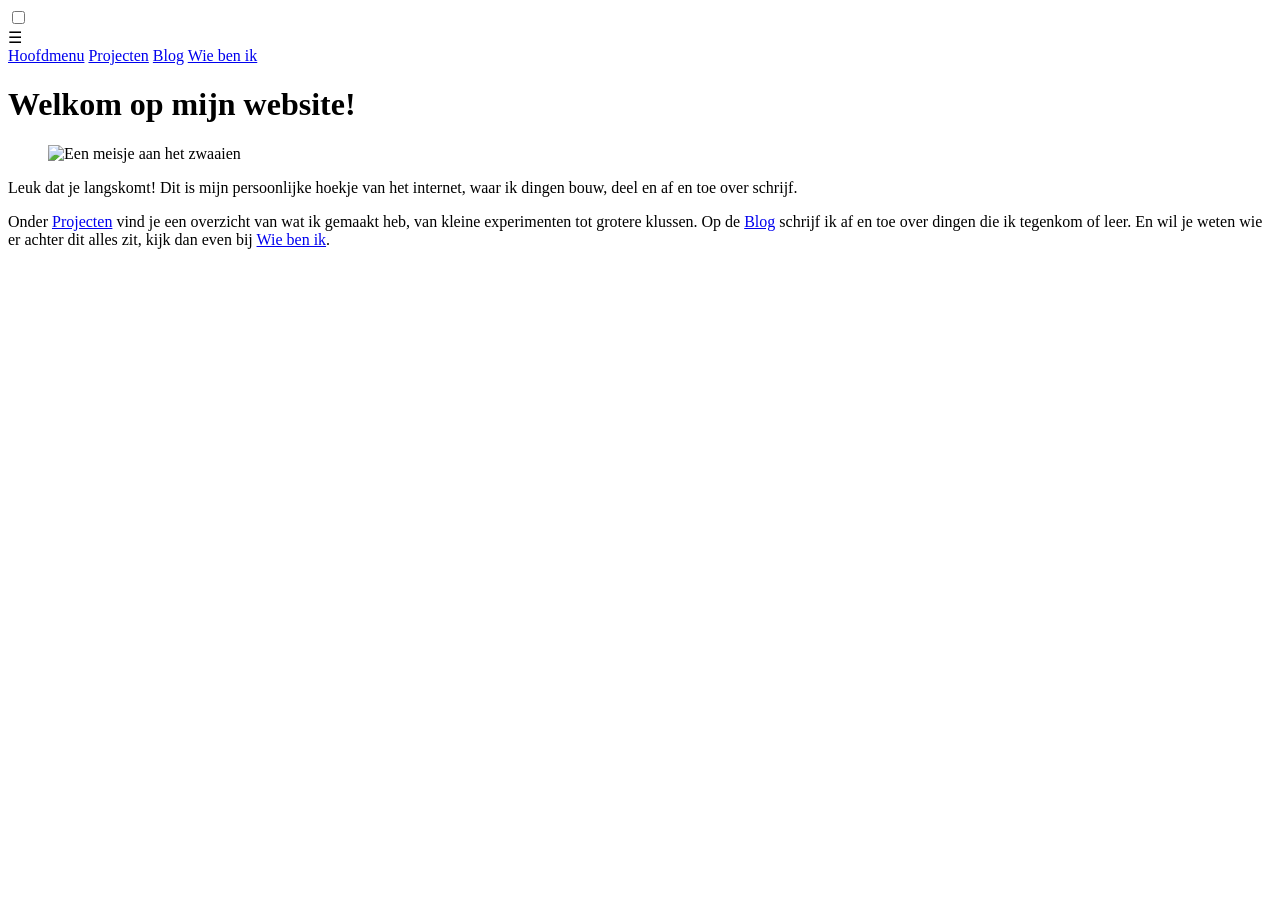
==== index.html @ 8dcc9c42 "Add files via upload" ====
<!doctype html>
<html lang="nl">
  <head>
    <meta charset="UTF-8" />
    <meta name="viewport" content="width=device-width, initial-scale=1.0" />
    <title>Hoofdmenu</title>
    <link rel="stylesheet" href="css/style.css" />
    <link rel="stylesheet" href="css/index.css" />
  </head>
  <body>
    <input type="checkbox" id="menu-toggle" aria-label="Menu" />
    <header>
      <label for="menu-toggle" aria-hidden="true">☰</label>
      <nav id="menu" aria-label="Hoofdmenu">
        <a href="index.html" class="button">Hoofdmenu</a>
        <a href="projects.html" class="button">Projecten</a>
        <a href="blog.html" class="button">Blog</a>
        <a href="whoami.html" class="button">Wie ben ik</a>
      </nav>
    </header>

    <main class="content-wrapper">
      <h1>Welkom op mijn website!</h1>

      <figure class="hero-image">
        <img
          src="https://imgs.search.brave.com/vMBqp9xONmYIxNqG57AGstXfqfcsDSFr6jPuW6HAa2Y/rs:fit:860:0:0:0/g:ce/aHR0cHM6Ly9tZWRp/YS50ZW5vci5jb20v/M2VaVHZjWGNleGdB/QUFBTS9rb3JlenVp/LWFuaW1lLmdpZg.gif"
          alt="Een meisje aan het zwaaien"
        />
      </figure>

      <article>
        <p>
          Leuk dat je langskomt! Dit is mijn persoonlijke hoekje van het
          internet, waar ik dingen bouw, deel en af en toe over schrijf.
        </p>
        <p>
          Onder <a href="projects.html">Projecten</a> vind je een overzicht van
          wat ik gemaakt heb, van kleine experimenten tot grotere klussen. Op de
          <a href="blog.html">Blog</a> schrijf ik af en toe over dingen die ik
          tegenkom of leer. En wil je weten wie er achter dit alles zit, kijk
          dan even bij <a href="whoami.html">Wie ben ik</a>.
        </p>
      </article>
    </main>
  </body>
</html>
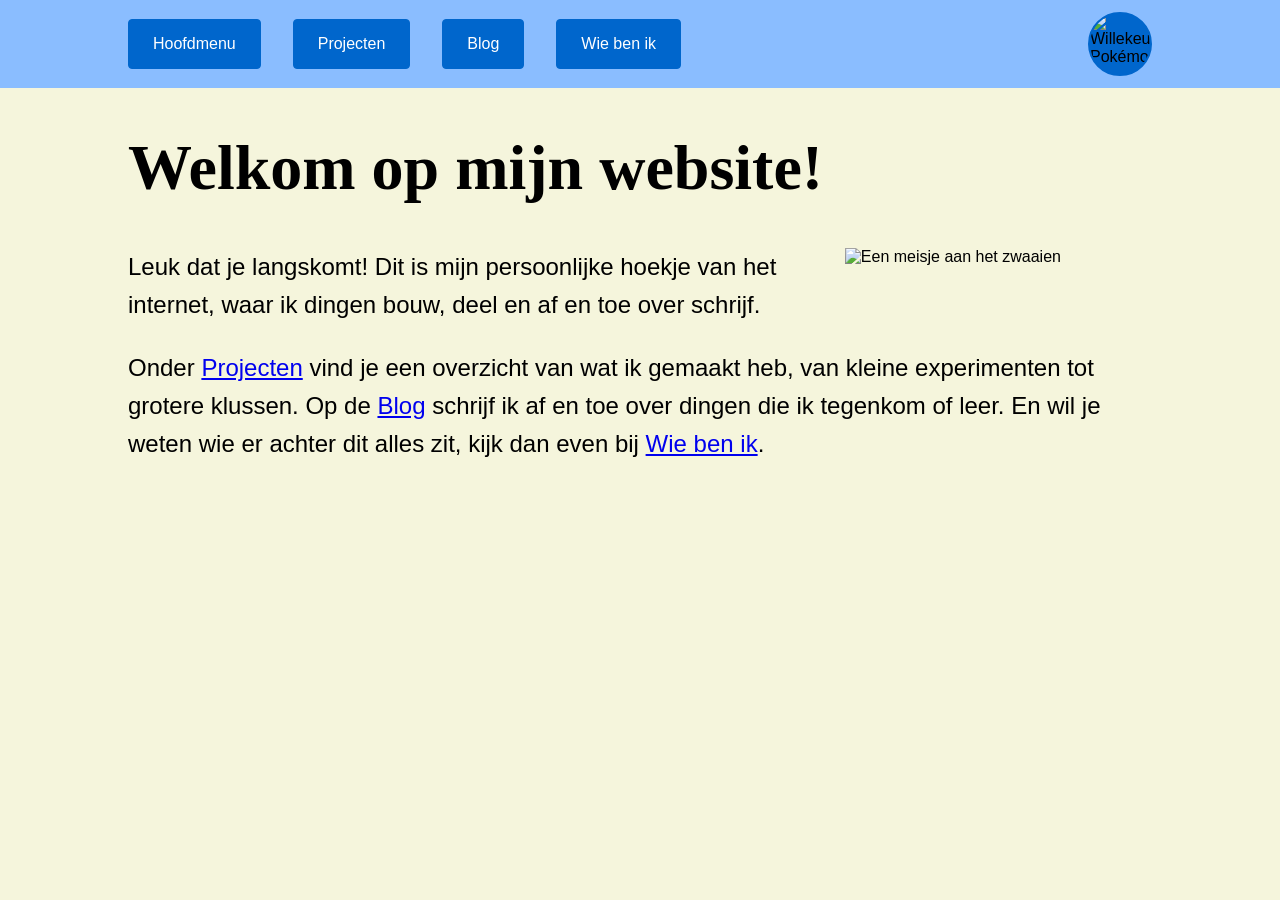
==== commit fef577d1: "Added simple API calling for a random profile picture" ====
--- a/index.html
+++ b/index.html
@@ -6,6 +6,7 @@
     <title>Hoofdmenu</title>
     <link rel="stylesheet" href="css/style.css" />
     <link rel="stylesheet" href="css/index.css" />
+    <script src="js/main.js" defer></script>
   </head>
   <body>
     <input type="checkbox" id="menu-toggle" aria-label="Menu" />
@@ -17,6 +18,18 @@
         <a href="blog.html" class="button">Blog</a>
         <a href="whoami.html" class="button">Wie ben ik</a>
       </nav>
+      
+      <div class="pokemon-avatar" id="pokemon-avatar">
+        <img id="pokemon-image" src="" alt="Willekeurige Pokémon" />
+        <button
+          id="reroll-pokemon"
+          type="button"
+          aria-label="Andere Pokémon"
+          title="Andere Pokémon"
+        >
+          ↻
+        </button>
+      </div>
     </header>
 
     <main class="content-wrapper">
--- a/css/style.css
+++ b/css/style.css
@@ -0,0 +1,226 @@
+:root {
+  --font-family: sans-serif;
+  --bg-color: beige;
+  --text-color: black;
+  --color-surface: white;
+
+  --page-margin: 5%;
+  --header-bg: #8abdff;
+  --header-padding: 0.75rem var(--page-margin);
+
+  --button-bg: #0066cc;
+  --button-bg-hover: #0052a3;
+  --button-text-color: white;
+  --button-padding: 0.75rem 1.5rem;
+  --button-radius: 4px;
+
+  --card-radius: 8px;
+  --card-shadow: 0 2px 8px rgba(0, 0, 0, 0.15);
+
+  --gap-sm: 0.5rem;
+  --gap-lg: 2rem;
+
+  --h1-size: clamp(2rem, 4vw + 1rem, 4rem);
+  --p-size: clamp(1rem, 1vw + 0.75rem, 1.5rem);
+  --p-line-height: 1.6;
+}
+
+*,
+*::before,
+*::after {
+  box-sizing: border-box;
+}
+
+body {
+  font-family: var(--font-family);
+  background-color: var(--bg-color);
+  color: var(--text-color);
+  margin: 0;
+  padding: 0;
+}
+
+img {
+  width: 100%;
+  height: auto;
+}
+
+h1 {
+  font-size: var(--h1-size);
+}
+
+p {
+  font-size: var(--p-size);
+  line-height: var(--p-line-height);
+}
+
+header {
+  background-color: var(--header-bg);
+  padding: var(--header-padding);
+  display: flex;
+  align-items: center;
+}
+
+.pokemon-avatar {
+  position: relative;
+  width: 64px;
+  height: 64px;
+  margin-left: auto;
+}
+
+#pokemon-image {
+  display: block;
+  width: 64px;
+  height: 64px;
+  object-fit: contain;
+
+  background: var(--button-bg);
+  border: 2px solid var(--button-bg);
+  border-radius: 50%;
+
+  transition: transform 0.2s ease;
+}
+
+.pokemon-avatar:hover #pokemon-image,
+.pokemon-avatar:focus-within #pokemon-image {
+  transform: scale(1.08);
+}
+
+#reroll-pokemon {
+  position: absolute;
+  right: -6px;
+  bottom: -6px;
+
+  width: 22px;
+  height: 22px;
+
+  display: flex;
+  align-items: center;
+  justify-content: center;
+
+  padding: 0;
+  border: 2px solid var(--header-bg);
+  border-radius: 50%;
+
+  background: var(--button-bg);
+  color: var(--button-text-color);
+
+  font-size: 0.85rem;
+  line-height: 1;
+
+  cursor: pointer;
+
+  opacity: 0;
+  transform: scale(0.7);
+  pointer-events: none;
+
+  transition:
+    opacity 0.15s ease,
+    transform 0.15s ease;
+}
+
+.pokemon-avatar:hover #reroll-pokemon,
+.pokemon-avatar:focus-within #reroll-pokemon {
+  opacity: 1;
+  transform: scale(1);
+  pointer-events: auto;
+}
+
+#reroll-pokemon:hover {
+  background: var(--button-bg-hover);
+}
+
+#reroll-pokemon:focus-visible {
+  opacity: 1;
+  outline: 2px solid var(--text-color);
+  outline-offset: 2px;
+}
+
+@media (prefers-reduced-motion: reduce) {
+  #pokemon-image,
+  #reroll-pokemon {
+    transition: none;
+  }
+}
+
+
+.button {
+  display: inline-block;
+  padding: var(--button-padding);
+  background: var(--button-bg);
+  color: var(--button-text-color);
+  font-family: inherit;
+  font-size: 1rem;
+  line-height: 1.5;
+  text-align: center;
+  text-decoration: none;
+  border: 1px solid var(--button-bg);
+  border-radius: var(--button-radius);
+  cursor: pointer;
+}
+
+.button:hover {
+  background: var(--button-bg-hover);
+  border-color: var(--button-bg-hover);
+}
+
+.button:focus-visible {
+  outline: 2px solid var(--text-color);
+  outline-offset: 2px;
+}
+
+.card {
+  overflow: hidden;
+  background-color: var(--color-surface);
+  border-radius: var(--card-radius);
+  box-shadow: var(--card-shadow);
+}
+
+#menu-toggle {
+  position: absolute;
+  opacity: 0;
+}
+
+label[for="menu-toggle"] {
+  display: inline-block;
+  font-size: 1.5rem;
+  line-height: 1;
+  cursor: pointer;
+}
+
+#menu-toggle:focus-visible ~ header label[for="menu-toggle"] {
+  outline: 2px solid var(--text-color);
+  outline-offset: 2px;
+}
+
+#menu {
+  display: none;
+}
+
+#menu-toggle:checked ~ header #menu {
+  display: flex;
+  flex-direction: column;
+  gap: var(--gap-sm);
+  margin-top: var(--gap-sm);
+}
+
+.content-wrapper {
+  margin-inline: var(--page-margin);
+}
+
+@media (min-width: 48rem) {
+  :root {
+    --page-margin: 10%;
+  }
+
+  label[for="menu-toggle"] {
+    display: none;
+  }
+
+  #menu,
+  #menu-toggle:checked ~ header #menu {
+    display: flex;
+    flex-direction: row;
+    gap: var(--gap-lg);
+    margin-top: 0;
+  }
+}
--- a/css/index.css
+++ b/css/index.css
@@ -0,0 +1,24 @@
+h1 {
+  font-family: "Brush Script MT", "Brush Script Std", cursive;
+}
+
+.hero-image {
+  width: 100%;
+  max-width: 20rem;
+  margin: 0 auto var(--gap-lg);
+}
+
+.hero-image img {
+  display: block;
+  width: 100%;
+}
+
+@media (min-width: 48rem) {
+  .hero-image {
+    float: right;
+    width: 30%;
+    min-width: 15rem;
+    max-width: none;
+    margin: 0 0 var(--gap-sm) var(--gap-lg);
+  }
+}
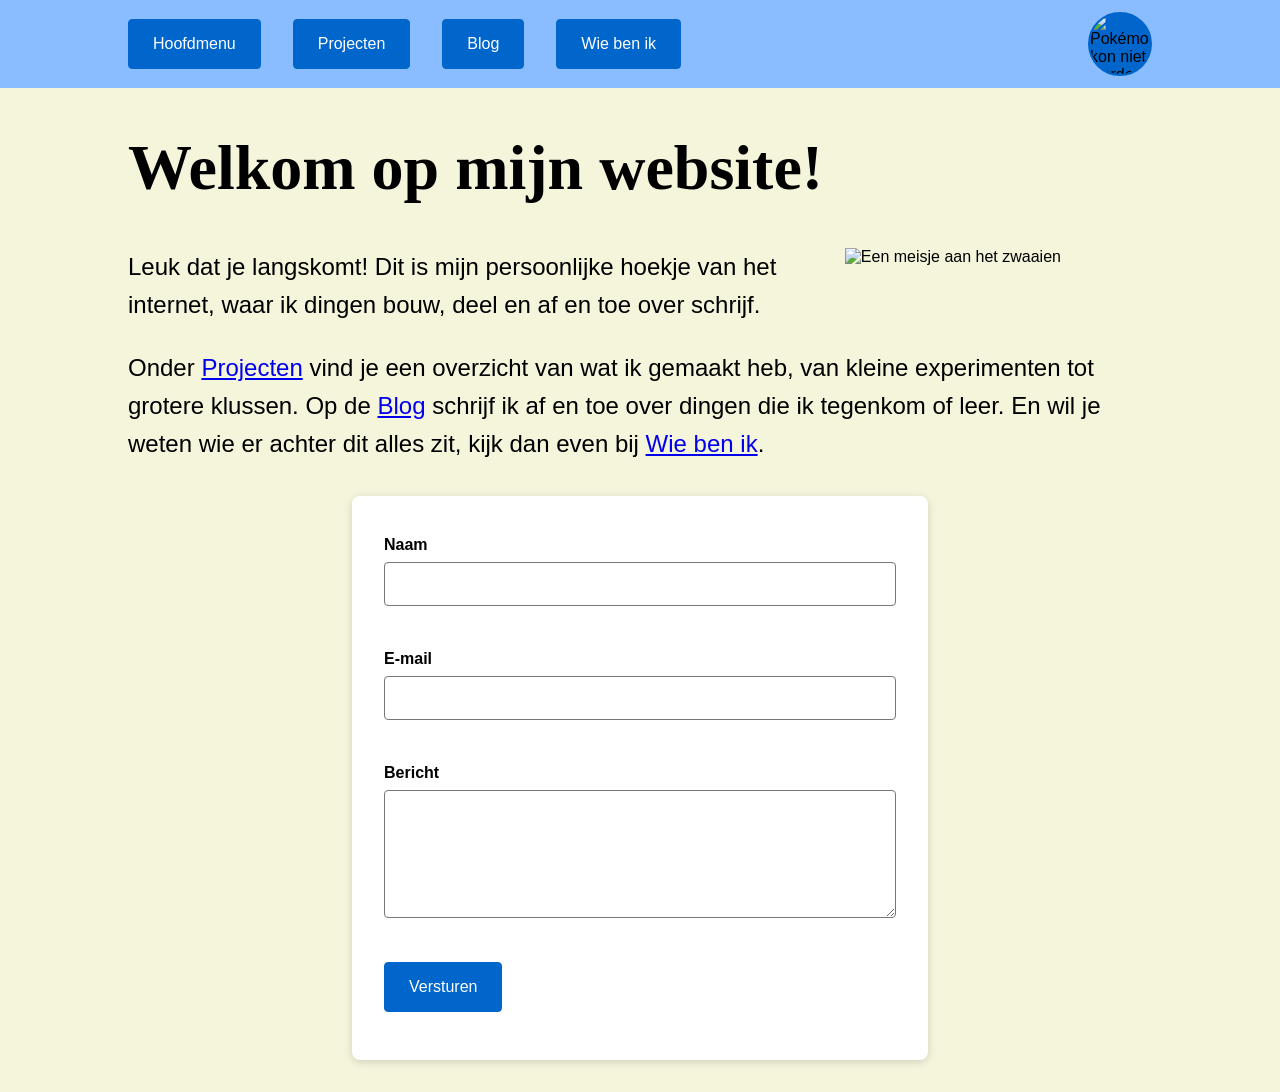
==== commit 26b6950d: "Started Form" ====
--- a/index.html
+++ b/index.html
@@ -7,6 +7,7 @@
     <link rel="stylesheet" href="css/style.css" />
     <link rel="stylesheet" href="css/index.css" />
     <script src="js/main.js" defer></script>
+    <script src="js/index.js" defer></script>
   </head>
   <body>
     <input type="checkbox" id="menu-toggle" aria-label="Menu" />
@@ -55,6 +56,21 @@
           dan even bij <a href="whoami.html">Wie ben ik</a>.
         </p>
       </article>
+
+      <form id="contact-form" class="card" novalidate>
+        <label for="naam">Naam</label>
+        <input id="naam" required minlength="2" aria-describedby="naam-error" aria-invalid="false">
+        <span id="naam-error" role="alert"></span>
+        <label for="email">E-mail</label>
+        <input id="email" type="email" required aria-describedby="email-error" aria-invalid="false">
+        <span id="email-error" role="alert"></span>
+        <label for="bericht">Bericht</label>
+        <textarea id="bericht" required minlength="10" aria-describedby="bericht-error" aria-invalid="false"></textarea>
+        <span id="bericht-error" role="alert"></span>
+        <button type="submit" class="button">Versturen</button>
+        <div id="form-status" aria-live="polite"></div>
+    </form>
+    <div id="output"></div>
     </main>
   </body>
 </html>
--- a/css/style.css
+++ b/css/style.css
@@ -133,6 +133,11 @@
   opacity: 1;
   outline: 2px solid var(--text-color);
   outline-offset: 2px;
+}
+
+#reroll-pokemon:disabled {
+  opacity: 0.5;
+  cursor: wait;
 }
 
 @media (prefers-reduced-motion: reduce) {
--- a/css/index.css
+++ b/css/index.css
@@ -1,3 +1,9 @@
+:root {
+  --color-error: #b00020;
+  --color-success: #1b6e2d;
+  --color-border: #767676;
+}
+
 h1 {
   font-family: "Brush Script MT", "Brush Script Std", cursive;
 }
@@ -22,3 +28,62 @@
     margin: 0 0 var(--gap-sm) var(--gap-lg);
   }
 }
+
+#contact-form {
+  display: flex;
+  flex-direction: column;
+  gap: var(--gap-sm);
+  max-width: 36rem;
+  margin: var(--gap-lg) auto;
+  padding: var(--gap-lg);
+}
+
+#contact-form label {
+  font-weight: 600;
+  margin-top: var(--gap-sm);
+}
+
+#contact-form input,
+#contact-form textarea {
+  width: 100%;
+  padding: 0.75rem;
+  font: inherit;
+  color: var(--text-color);
+  background: var(--color-surface);
+  border: 1px solid var(--color-border);
+  border-radius: var(--button-radius);
+}
+
+#contact-form textarea {
+  min-height: 8rem;
+  resize: vertical;
+}
+
+#contact-form input:focus-visible,
+#contact-form textarea:focus-visible {
+  outline: 2px solid var(--button-bg);
+  outline-offset: 2px;
+}
+
+/* Error state */
+#contact-form [aria-invalid="true"] {
+  border-color: var(--color-error);
+  border-width: 2px;
+}
+
+#contact-form [role="alert"] {
+  min-height: 1.25rem;   /* reserves space so the layout doesn't jump */
+  font-size: 0.9rem;
+  color: var(--color-error);
+}
+
+/* Button and status */
+#contact-form .button {
+  align-self: flex-start;
+  margin-top: var(--gap-sm);
+}
+
+#form-status {
+  margin-top: var(--gap-sm);
+  font-weight: 600;
+}
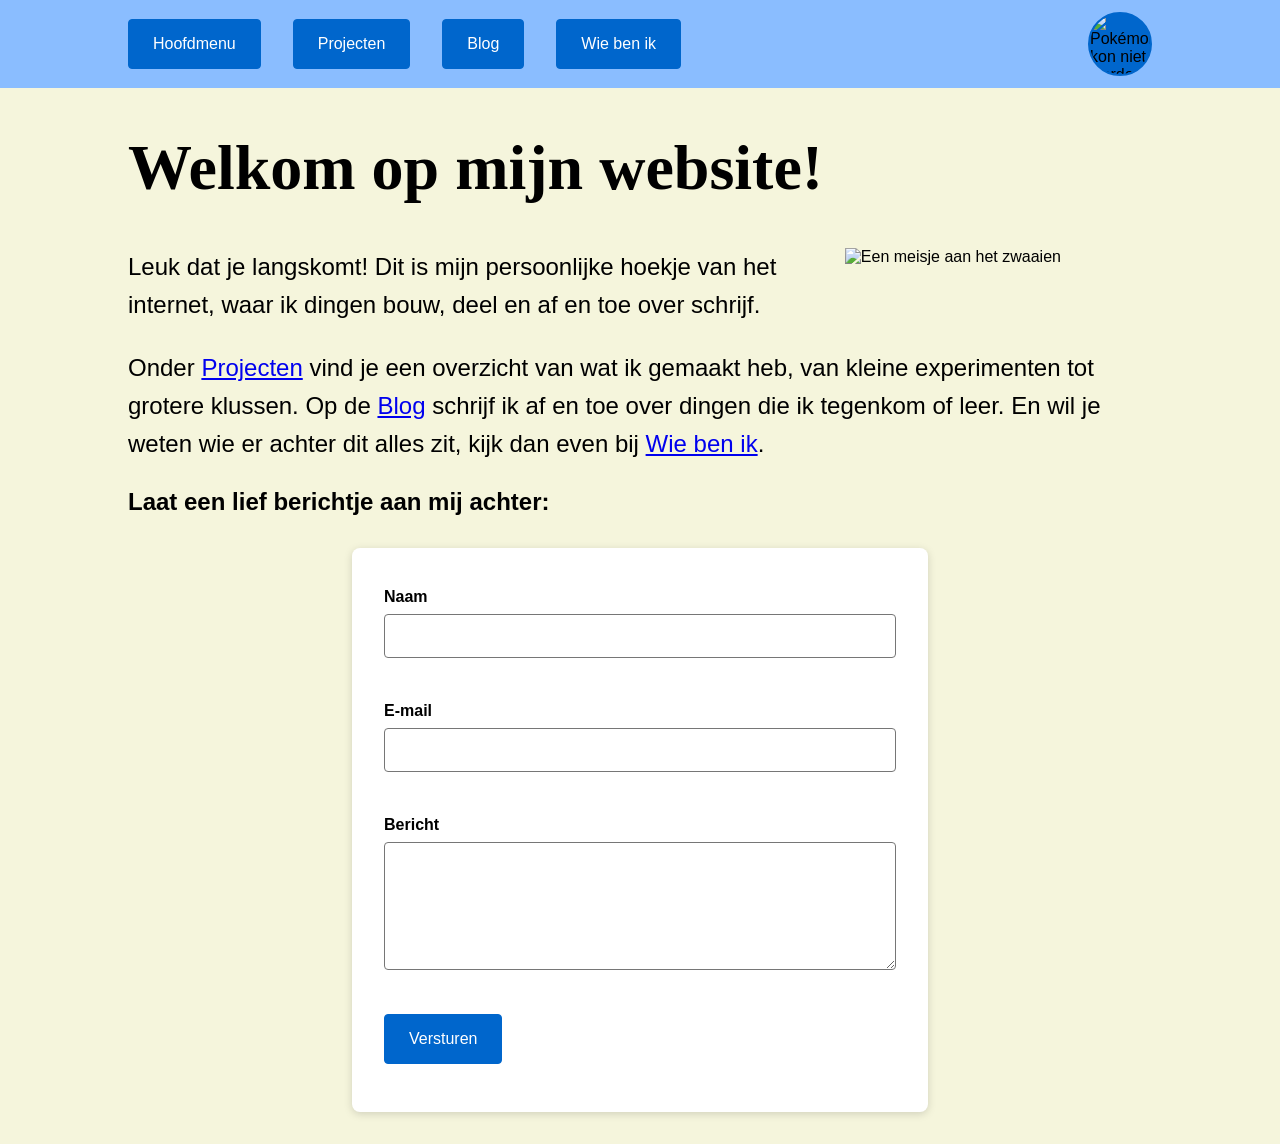
==== commit 2871a7d4: "Added a single line to make clear what the form is for" ====
--- a/index.html
+++ b/index.html
@@ -56,7 +56,7 @@
           dan even bij <a href="whoami.html">Wie ben ik</a>.
         </p>
       </article>
-
+      <h2>Laat een lief berichtje aan mij achter:</h2>
       <form id="contact-form" class="card" novalidate>
         <label for="naam">Naam</label>
         <input id="naam" required minlength="2" aria-describedby="naam-error" aria-invalid="false">
--- a/css/style.css
+++ b/css/style.css
@@ -58,6 +58,8 @@
   padding: var(--header-padding);
   display: flex;
   align-items: center;
+  flex-wrap: wrap;
+  gap: var(--gap-sm) var(--gap-lg);
 }
 
 .pokemon-avatar {
@@ -65,6 +67,7 @@
   width: 64px;
   height: 64px;
   margin-left: auto;
+  flex-shrink: 0;
 }
 
 #pokemon-image {
@@ -192,16 +195,22 @@
   cursor: pointer;
 }
 
-#menu-toggle:focus-visible ~ header label[for="menu-toggle"] {
+#menu-toggle:focus-visible~header label[for="menu-toggle"] {
   outline: 2px solid var(--text-color);
   outline-offset: 2px;
 }
 
 #menu {
   display: none;
-}
-
-#menu-toggle:checked ~ header #menu {
+  order: 3;
+  flex-basis: 100%; 
+}
+
+#menu .button {
+  white-space: nowrap;
+}
+
+#menu-toggle:checked~header #menu {
   display: flex;
   flex-direction: column;
   gap: var(--gap-sm);
@@ -217,15 +226,24 @@
     --page-margin: 10%;
   }
 
+  header {
+    flex-wrap: nowrap;
+  }
+
   label[for="menu-toggle"] {
     display: none;
   }
 
+  #menu {
+    flex-basis: auto;
+    order: 0;
+  }
+
   #menu,
-  #menu-toggle:checked ~ header #menu {
+  #menu-toggle:checked~header #menu {
     display: flex;
     flex-direction: row;
     gap: var(--gap-lg);
     margin-top: 0;
   }
-}
+}
